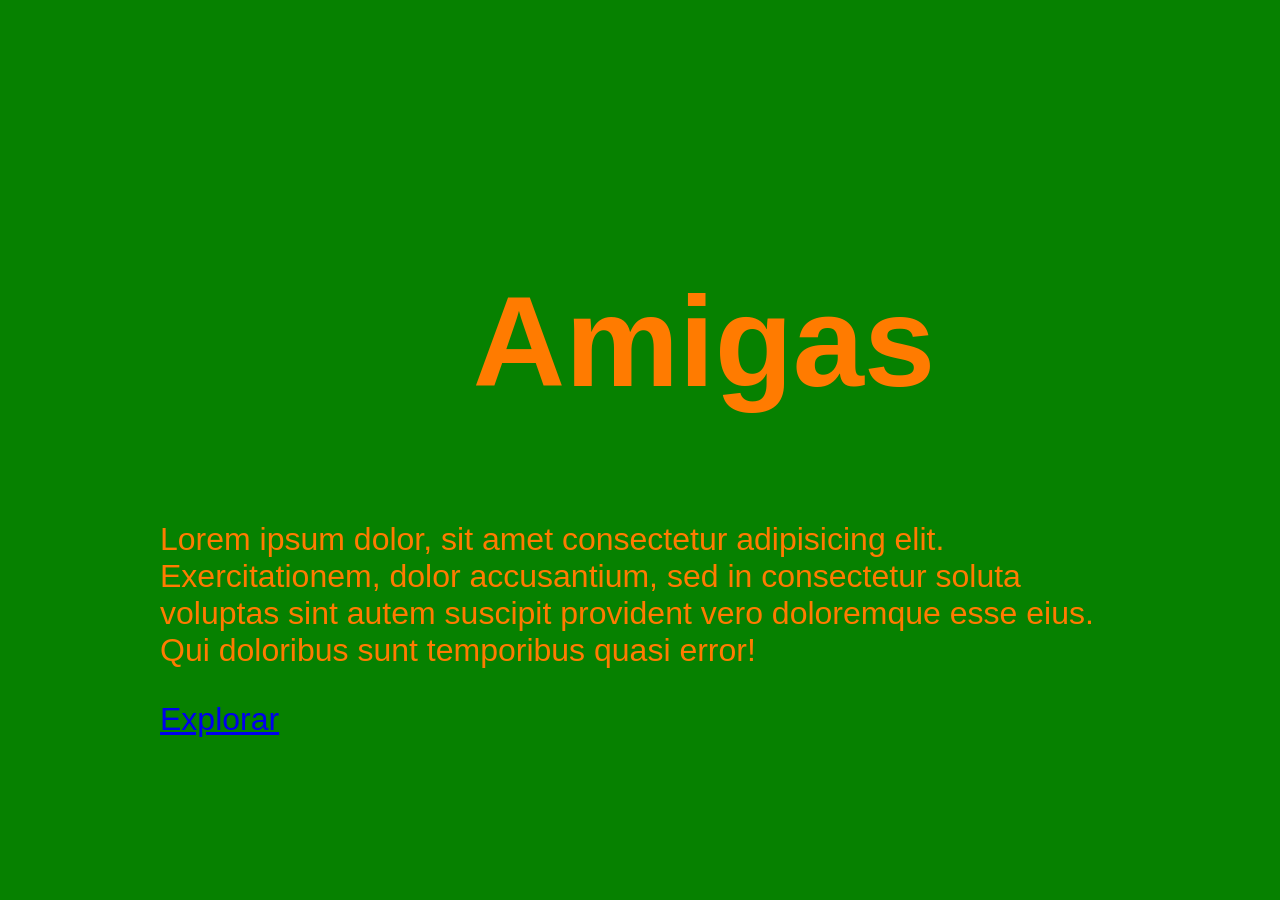
==== index.html @ 1dd59dc8 "change" ====
<!DOCTYPE html>
<html lang="en">
<head>
    <meta charset="UTF-8">
    <meta name="viewport" content="width=device-width, initial-scale=1.0">
    <title>Document</title>
    <link rel="stylesheet" href="./css/style.css">
</head>
<body>
    <main>
        <section class="hero">
            <header>
                <h1>Amigas</h1>
            </header>
            <p>Lorem ipsum dolor, sit amet consectetur adipisicing elit. Exercitationem, dolor accusantium, sed in consectetur soluta voluptas sint autem suscipit provident vero doloremque esse eius. Qui doloribus sunt temporibus quasi error!</p>
            <a href="./docs/">Explorar</a>
        </section>
    </main>
</body>
</html>
---- css/style.css ----
:root {
   --text-color: #ff7b00;
   --bg-color: rgb(6, 129, 0);
   --accent-color: rgba(0, 255, 225, 0.502);
   --font-title: "bd-orange-variable", sans-serif;
   --font-text: "roboto-flex", sans-serif;
}

body {
   background-color: var(--bg-color);
   color: var(--text-color);
   font-family: var(--font-text);
   font-variation-settings: "wght" 150;
   font-size: 2rem;
   /* cambio global */

}

/* El título permanece centrado; el resto del contenido
         estará en un contenedor centrado en la página y texto alineado a la izquierda */
header h1 {
   text-align: center;
}

/* Centrar el contenedor en la página (vertical y horizontal) */
body {
   min-height: 100vh;
   display: flex;
   flex-direction: column;
   align-items: center;
   justify-content: center;
   margin: 0;
}

main,
header,
footer {
   width: 100%;
   max-width: 960px;
   margin: 0 auto;
   padding: 0 2em;
}

h1,
h2,
h3,
h4 {
   font-family: var(--font-title);
   font-variation-settings: "wght" 700;
}

a {
   transition: all 120ms ease;
   font-variation-settings: 'opsz' 8, 'wght' 363, 'GRAD' 0, 'wdth' 118, 'slnt' 0, 'XOPQ' 96, 'YOPQ' 79, 'XTRA' 468, 'YTUC' 712, 'YTLC' 514, 'YTAS' 750, 'YTDE' -203, 'YTFI' 738;
}

a:hover {
   font-variation-settings: 'opsz' 8, 'wght' 300, 'GRAD' 0, 'wdth' 100, 'slnt' 0, 'XOPQ' 96, 'YOPQ' 79, 'XTRA' 468, 'YTUC' 712, 'YTLC' 514, 'YTAS' 750, 'YTDE' -203, 'YTFI' 738;
}

h1 {
   font-size: 4em;
}

h2 {
   font-size: 3em;
}

h3 {
   font-size: 2em;
}
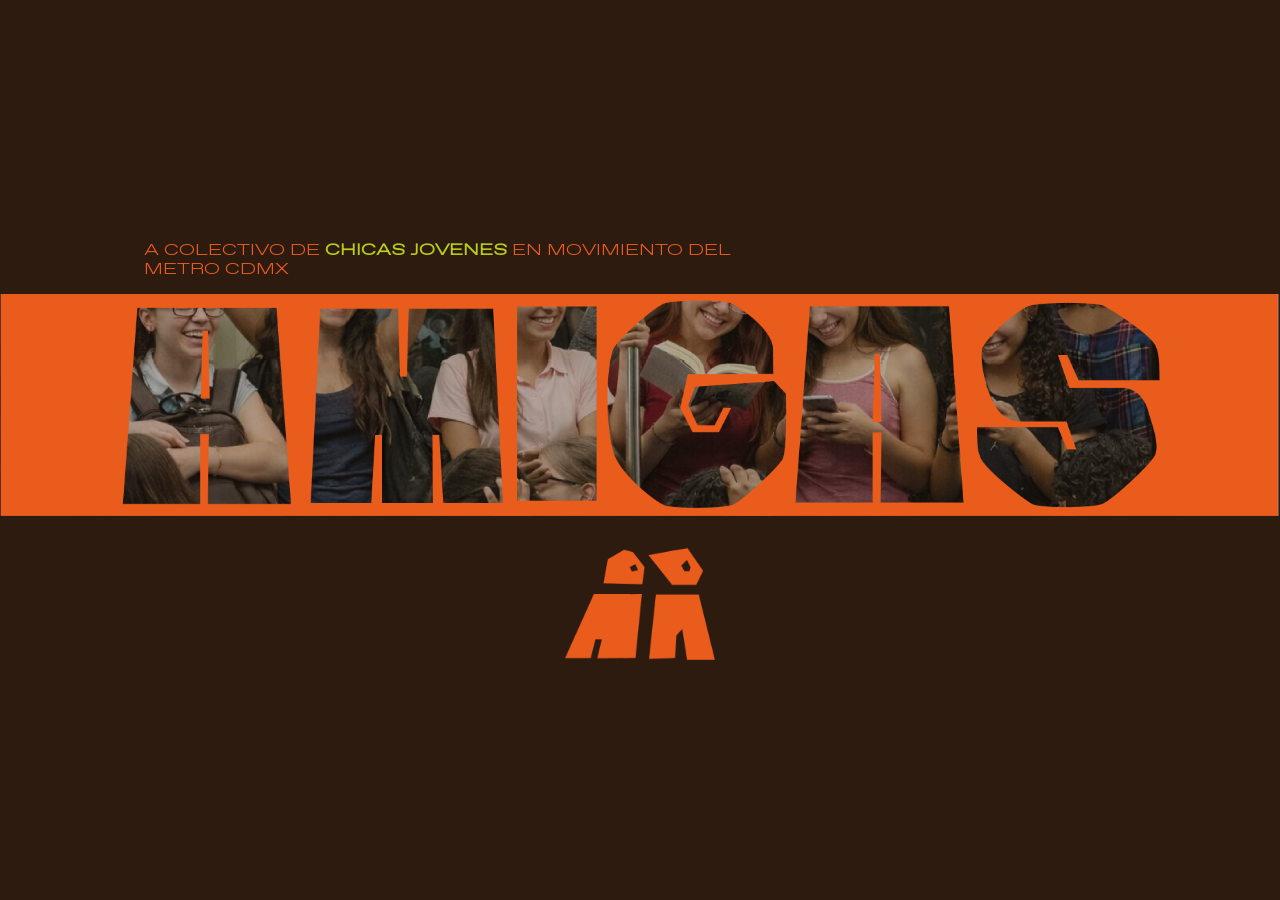
==== commit 78d65cb7: "pagina" ====
--- a/index.html
+++ b/index.html
@@ -3,17 +3,20 @@
 <head>
     <meta charset="UTF-8">
     <meta name="viewport" content="width=device-width, initial-scale=1.0">
-    <title>Document</title>
+    <title>Amigas</title>
     <link rel="stylesheet" href="./css/style.css">
 </head>
-<body>
+<body class="hero-body">
     <main>
         <section class="hero">
             <header>
-                <h1>Amigas</h1>
+                <p>A COLECTIVO DE <b>CHICAS JOVENES</b>
+                    EN MOVIMIENTO DEL METRO CDMX</p>
+                <h1><img src="./img/1.png" alt="Amigas"></h1>
             </header>
-            <p>Lorem ipsum dolor, sit amet consectetur adipisicing elit. Exercitationem, dolor accusantium, sed in consectetur soluta voluptas sint autem suscipit provident vero doloremque esse eius. Qui doloribus sunt temporibus quasi error!</p>
-            <a href="./docs/">Explorar</a>
+            <a href="./docs/" title="Conoce más" id="hero-link">
+                <img src="./img/2.png" alt="" width="100">
+            </a>
         </section>
     </main>
 </body>
--- a/css/style.css
+++ b/css/style.css
@@ -1,25 +1,38 @@
+
+@font-face {
+   font-family: "ABC";
+   src: url("ABCFavoritExpandedVariable-Trial.ttf") format("truetype");
+   font-weight: 400;
+   font-style: normal;
+}
+
 :root {
-   --text-color: #ff7b00;
-   --bg-color: rgb(6, 129, 0);
-   --accent-color: rgba(0, 255, 225, 0.502);
-   --font-title: "bd-orange-variable", sans-serif;
-   --font-text: "roboto-flex", sans-serif;
+   --text-color: #ea5c1c;
+   --bg-color: #2e1b10;
+   --accent-color: #bacf18;
+   --font: "ABC", sans-serif;
+}
+
+* {
+   box-sizing: border-box;
 }
 
 body {
    background-color: var(--bg-color);
    color: var(--text-color);
-   font-family: var(--font-text);
    font-variation-settings: "wght" 150;
-   font-size: 2rem;
+   font-size: 1rem;
    /* cambio global */
-
+   font-family: var(--font);
 }
 
 /* El título permanece centrado; el resto del contenido
          estará en un contenedor centrado en la página y texto alineado a la izquierda */
 header h1 {
    text-align: center;
+   color: transparent;
+   position: relative;
+   margin: 0;
 }
 
 /* Centrar el contenedor en la página (vertical y horizontal) */
@@ -40,12 +53,25 @@
    margin: 0 auto;
    padding: 0 2em;
 }
+.hero-body main,
+.hero-body header {
+    max-width: none;
+    width: 100%;
+    padding: 0;
+}
 
+.hero-body p{
+   padding: 1em;
+   margin: 0;
+   font-size: 1em;
+   max-width: 50%;
+   margin: 0 10%;
+   min-width: 280px;
+}
 h1,
 h2,
 h3,
 h4 {
-   font-family: var(--font-title);
    font-variation-settings: "wght" 700;
 }
 
@@ -68,4 +94,26 @@
 
 h3 {
    font-size: 2em;
-}+}
+
+img {
+   max-width: 100%;
+   position: relative;
+   left: 0;
+   top: 0;
+   width: 100%;
+}
+
+#hero-link img {
+   width: 20%;
+   min-width: 100px;
+   max-width: 150px;
+   position: relative;
+   margin: 1em auto;
+   display: block;
+}
+
+b {
+   color: #b9ce16;
+   font-weight: 900;
+}
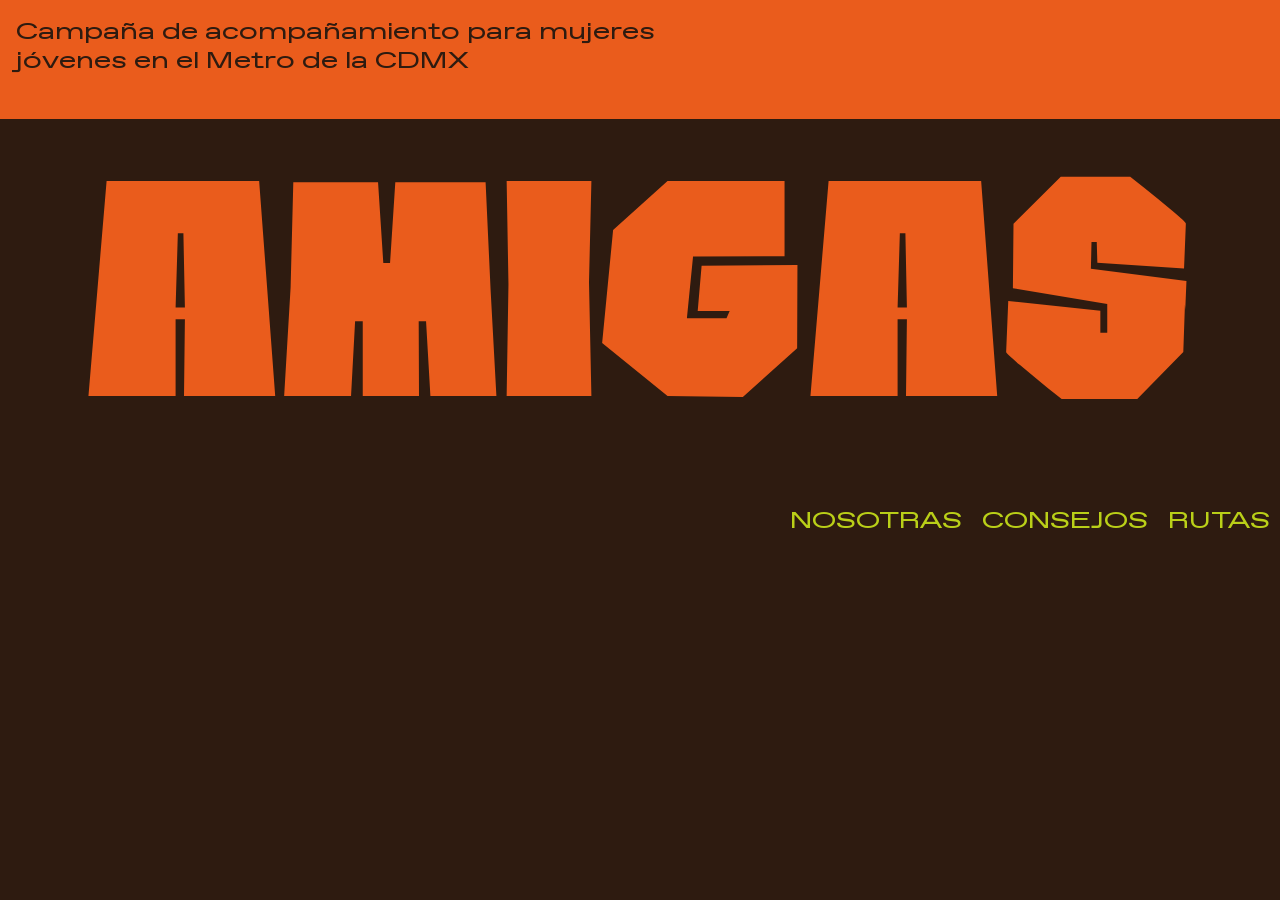
==== commit 743877fd: "2" ====
--- a/index.html
+++ b/index.html
@@ -7,17 +7,19 @@
     <link rel="stylesheet" href="./css/style.css">
 </head>
 <body class="hero-body">
+    <header id="header-home">
+        <p>Campaña de acompañamiento para mujeres jóvenes en el Metro de la CDMX </p>
+        <a href="">
+            <img src="./img/ruta.png" alt="">
+        </a>
+    </header>
     <main>
-        <section class="hero">
-            <header>
-                <p>A COLECTIVO DE <b>CHICAS JOVENES</b>
-                    EN MOVIMIENTO DEL METRO CDMX</p>
-                <h1><img src="./img/1.png" alt="Amigas"></h1>
-            </header>
-            <a href="./docs/" title="Conoce más" id="hero-link">
-                <img src="./img/2.png" alt="" width="100">
-            </a>
-        </section>
+        <h1>Amigas</h1>
+        <nav>
+            <a href="./nosotras.html" id="nosotras-link">Nosotras</a>
+            <a href="./consejos.html">Consejos</a>
+            <a href="./rutas.html">Rutas</a>
+        </nav>
     </main>
 </body>
 </html>
--- a/css/style.css
+++ b/css/style.css
@@ -5,12 +5,21 @@
    font-weight: 400;
    font-style: normal;
 }
-
+@font-face {
+    font-family: 'Camino';
+    src: url('Camino-Regular.woff2') format('woff2'),
+        url('Camino-Regular.woff') format('woff');
+    font-weight: normal;
+    font-style: normal;
+    font-display: swap;
+}
 :root {
    --text-color: #ea5c1c;
    --bg-color: #2e1b10;
+   --blue: #9ed2bc;
    --accent-color: #bacf18;
    --font: "ABC", sans-serif;
+   --font-title: "Camino", sans-serif;
 }
 
 * {
@@ -20,100 +29,85 @@
 body {
    background-color: var(--bg-color);
    color: var(--text-color);
-   font-variation-settings: "wght" 150;
    font-size: 1rem;
    /* cambio global */
    font-family: var(--font);
-}
-
-/* El título permanece centrado; el resto del contenido
-         estará en un contenedor centrado en la página y texto alineado a la izquierda */
-header h1 {
-   text-align: center;
-   color: transparent;
-   position: relative;
+   padding: 0;
    margin: 0;
 }
 
-/* Centrar el contenedor en la página (vertical y horizontal) */
-body {
-   min-height: 100vh;
-   display: flex;
-   flex-direction: column;
-   align-items: center;
-   justify-content: center;
+#header-home {
+   background-color: var(--text-color);
+   width: 100%;
+   color: var(--bg-color);
    margin: 0;
+   padding: 1em;
+}
+#header-home p {
+   margin: 0;
+   font-size: 1.5rem;
+   max-width: 640px;
 }
 
-main,
-header,
-footer {
-   width: 100%;
-   max-width: 960px;
-   margin: 0 auto;
-   padding: 0 2em;
-}
-.hero-body main,
-.hero-body header {
-    max-width: none;
-    width: 100%;
-    padding: 0;
-}
-
-.hero-body p{
-   padding: 1em;
-   margin: 0;
-   font-size: 1em;
-   max-width: 50%;
-   margin: 0 10%;
-   min-width: 280px;
-}
-h1,
-h2,
-h3,
-h4 {
-   font-variation-settings: "wght" 700;
-}
-
-a {
-   transition: all 120ms ease;
-   font-variation-settings: 'opsz' 8, 'wght' 363, 'GRAD' 0, 'wdth' 118, 'slnt' 0, 'XOPQ' 96, 'YOPQ' 79, 'XTRA' 468, 'YTUC' 712, 'YTLC' 514, 'YTAS' 750, 'YTDE' -203, 'YTFI' 738;
-}
-
-a:hover {
-   font-variation-settings: 'opsz' 8, 'wght' 300, 'GRAD' 0, 'wdth' 100, 'slnt' 0, 'XOPQ' 96, 'YOPQ' 79, 'XTRA' 468, 'YTUC' 712, 'YTLC' 514, 'YTAS' 750, 'YTDE' -203, 'YTFI' 738;
+h1, h2, h3 {
+   font-family: var(--font-title);
+   font-weight: 100;
+   text-transform: uppercase;
 }
 
 h1 {
-   font-size: 4em;
+   text-align: center;
+   color: var(--text-color);
+   position: relative;
+   margin: 0;
+   font-size: 24vw;
 }
 
 h2 {
-   font-size: 3em;
+   font-size: 15vw;
+   margin-bottom: 0;
+   text-align: center;
+   margin-top: 0;
 }
 
-h3 {
-   font-size: 2em;
+nav {
+   display: flex;
+   justify-content: center;
+   margin-top: 1em;
+   float: right;
+}
+a {
+   color: var(--accent-color);
+   text-decoration: none;
+   font-size: 1.5rem;
+   margin: 0 10px;
+   text-transform: uppercase;
 }
 
-img {
-   max-width: 100%;
-   position: relative;
-   left: 0;
-   top: 0;
-   width: 100%;
+a#home-link {
+   color: var(--text-color);
+   font-size: 2rem;
+   font-family: var(--font-title);
+   text-transform: uppercase;
+   transition: all 0.3s ease;
+}
+a#home-link:hover {
+   color: var(--accent-color);
+}
+section {
+   padding: 3em;
+   margin: 3em;
+   background-color: var(--blue);
+   border-radius: 10px;
 }
 
-#hero-link img {
-   width: 20%;
-   min-width: 100px;
-   max-width: 150px;
-   position: relative;
-   margin: 1em auto;
-   display: block;
+article
+{
+   margin-bottom: 20px;
+   background-color: var(--accent-color);
+   padding: 1rem;
 }
 
-b {
-   color: #b9ce16;
-   font-weight: 900;
-}
+p {
+   max-width: 60ch;
+}
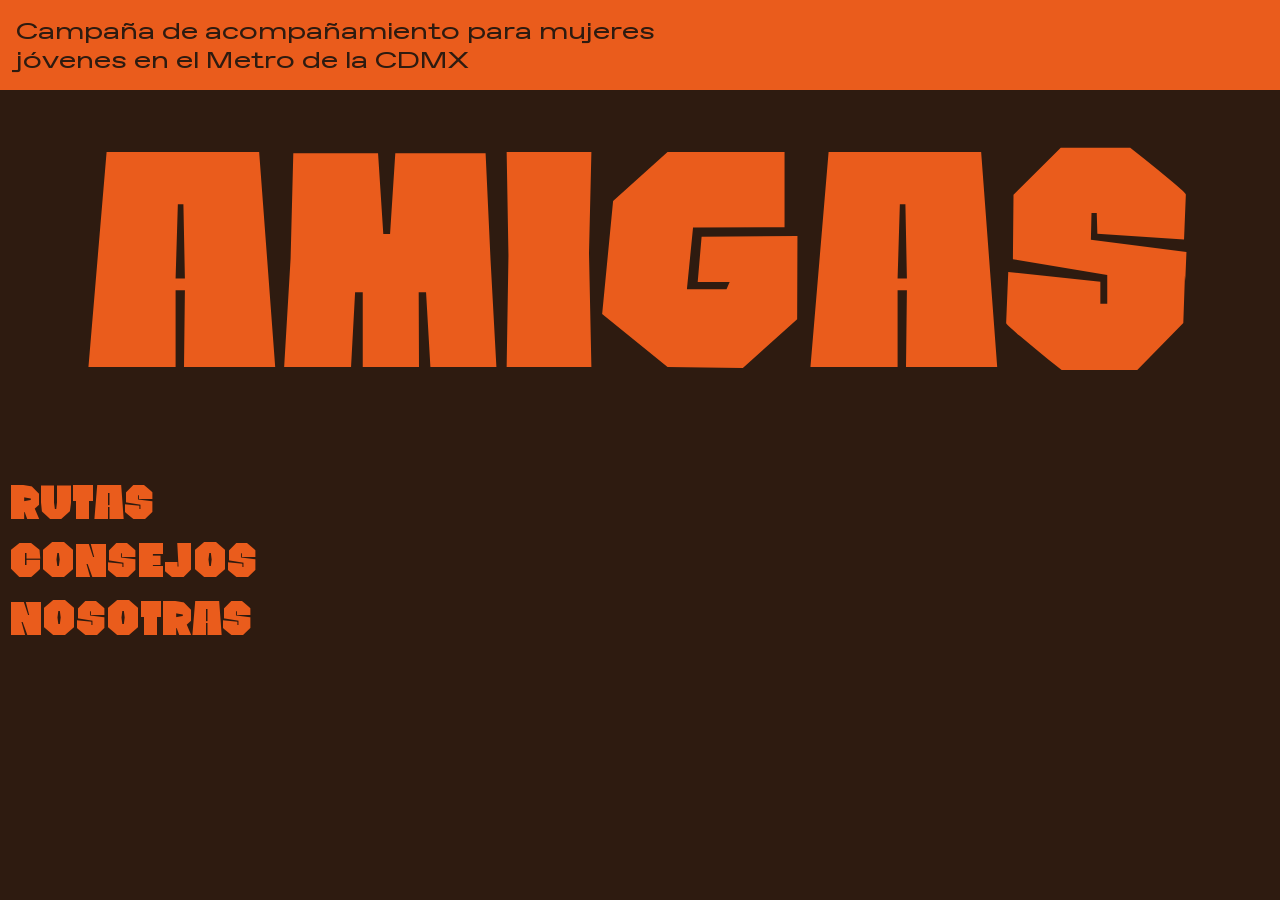
==== commit 4664c325: "cambios" ====
--- a/index.html
+++ b/index.html
@@ -1,5 +1,5 @@
 <!DOCTYPE html>
-<html lang="en">
+<html lang="es">
 <head>
     <meta charset="UTF-8">
     <meta name="viewport" content="width=device-width, initial-scale=1.0">
@@ -15,10 +15,11 @@
     </header>
     <main>
         <h1>Amigas</h1>
-        <nav>
+        <nav id="nav-home">
+            <a href="./rutas.html" id="rutas-link">Rutas</a>
+            <a href="./consejos.html" id="consejos-link">Consejos</a>
             <a href="./nosotras.html" id="nosotras-link">Nosotras</a>
-            <a href="./consejos.html">Consejos</a>
-            <a href="./rutas.html">Rutas</a>
+
         </nav>
     </main>
 </body>
--- a/css/style.css
+++ b/css/style.css
@@ -35,7 +35,13 @@
    padding: 0;
    margin: 0;
 }
-
+header {
+   display: flex;
+   justify-content: space-between;
+   align-items: center;
+   padding: 1em;
+   width: 100%;
+}
 #header-home {
    background-color: var(--text-color);
    width: 100%;
@@ -76,14 +82,47 @@
    margin-top: 1em;
    float: right;
 }
+nav#nav-home {
+   margin-top: 1em;
+   float: right;
+   width: 100%;
+   display: flex;
+   flex-direction: column;
+}
+
 a {
    color: var(--accent-color);
    text-decoration: none;
-   font-size: 1.5rem;
+   font-size: 2em;
    margin: 0 10px;
    text-transform: uppercase;
 }
-
+nav#nav-home a {
+   text-decoration: none;
+   font-size: 3rem;
+   margin: 0 10px;
+   text-transform: uppercase;
+   font-family: var(--font-title);
+   display: block;
+}
+a#nosotras-link {
+   color: var(--text-color);
+}
+a#nosotras-link:hover {
+   color: var(--accent-color);
+}
+a#consejos-link {
+   color: var(--text-color);
+}
+a#consejos-link:hover {
+   color: var(--accent-color);
+}
+a#rutas-link {
+   color: var(--text-color);
+}
+a#rutas-link:hover {
+   color: var(--accent-color);
+}
 a#home-link {
    color: var(--text-color);
    font-size: 2rem;
@@ -110,4 +149,6 @@
 
 p {
    max-width: 60ch;
+   font-family: var(--font);
+   font-size: 1.5rem;
 }
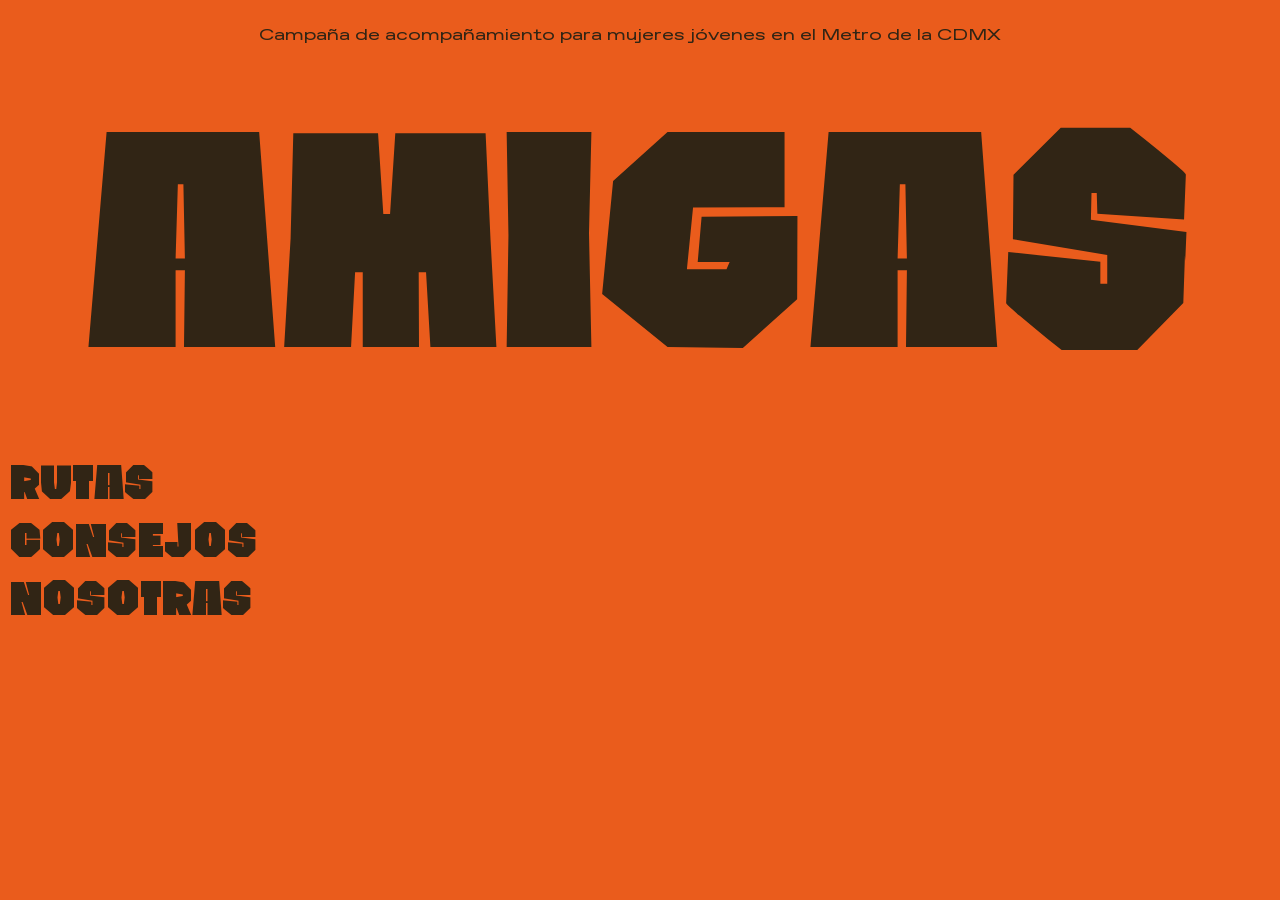
==== commit 9e66acac: "cambios con ai" ====
--- a/index.html
+++ b/index.html
@@ -6,7 +6,7 @@
     <title>Amigas</title>
     <link rel="stylesheet" href="./css/style.css">
 </head>
-<body class="hero-body">
+<body>
     <header id="header-home">
         <p>Campaña de acompañamiento para mujeres jóvenes en el Metro de la CDMX </p>
         <a href="">
@@ -14,7 +14,7 @@
         </a>
     </header>
     <main>
-        <h1>Amigas</h1>
+        <h1 class="type-hover">Amigas</h1>
         <nav id="nav-home">
             <a href="./rutas.html" id="rutas-link">Rutas</a>
             <a href="./consejos.html" id="consejos-link">Consejos</a>
--- a/css/style.css
+++ b/css/style.css
@@ -15,7 +15,7 @@
 }
 :root {
    --text-color: #ea5c1c;
-   --bg-color: #2e1b10;
+   --background-color: #312515;
    --blue: #9ed2bc;
    --accent-color: #bacf18;
    --font: "ABC", sans-serif;
@@ -27,13 +27,27 @@
 }
 
 body {
-   background-color: var(--bg-color);
-   color: var(--text-color);
+   background-color: var(--text-color);
+   color: var(--background-color);
    font-size: 1rem;
    /* cambio global */
    font-family: var(--font);
    padding: 0;
    margin: 0;
+}
+body#nosotras-body {
+   background-color: var(--background-color);
+   color: var(--text-color);
+}
+body#nosotras-body #home-link {
+   color: var(--text-color);
+}
+body#consejos-body {
+   background-color: var(--background-color);
+   color: var(--text-color);
+}
+body#consejos-body #home-link {
+   color: var(--text-color);
 }
 header {
    display: flex;
@@ -45,25 +59,31 @@
 #header-home {
    background-color: var(--text-color);
    width: 100%;
-   color: var(--bg-color);
+   color: var(--background-color);
    margin: 0;
    padding: 1em;
 }
 #header-home p {
    margin: 0;
-   font-size: 1.5rem;
-   max-width: 640px;
+   font-size: 1rem;
+   line-height: 1.1;
+   width: 100%;
+   max-width: none;
+   text-align: center;
+   white-space: nowrap;
+   overflow: visible;
 }
 
 h1, h2, h3 {
    font-family: var(--font-title);
    font-weight: 100;
    text-transform: uppercase;
+   /* font-variant-ligatures: discretionary-ligatures; */
 }
 
 h1 {
    text-align: center;
-   color: var(--text-color);
+   color: var(--background-color);
    position: relative;
    margin: 0;
    font-size: 24vw;
@@ -96,6 +116,8 @@
    font-size: 2em;
    margin: 0 10px;
    text-transform: uppercase;
+   font-family: 'Camino';
+   align-items: center;
 }
 nav#nav-home a {
    text-decoration: none;
@@ -104,27 +126,31 @@
    text-transform: uppercase;
    font-family: var(--font-title);
    display: block;
+   font-variant-ligatures: none;
 }
 a#nosotras-link {
-   color: var(--text-color);
+   color: var(--background-color);
 }
 a#nosotras-link:hover {
    color: var(--accent-color);
+   font-variant-ligatures: discretionary-ligatures;
 }
 a#consejos-link {
-   color: var(--text-color);
+   color: var(--background-color);
 }
 a#consejos-link:hover {
    color: var(--accent-color);
+   font-variant-ligatures: discretionary-ligatures;
 }
 a#rutas-link {
-   color: var(--text-color);
+   color: var(--background-color);
 }
 a#rutas-link:hover {
    color: var(--accent-color);
+   font-variant-ligatures: discretionary-ligatures;
 }
 a#home-link {
-   color: var(--text-color);
+   color: var(--background-color);
    font-size: 2rem;
    font-family: var(--font-title);
    text-transform: uppercase;
@@ -132,6 +158,52 @@
 }
 a#home-link:hover {
    color: var(--accent-color);
+}
+/* Reusable hover class: same effect as footer menu links */
+.accent-hover {
+   color: var(--background-color);
+   transition: color 0.25s ease;
+}
+.accent-hover:hover {
+   color: var(--accent-color);
+   font-variant-ligatures: discretionary-ligatures;
+}
+
+/* Type-only hover: only applies typographic variation, no color change */
+.type-hover {
+   color: inherit;
+   transition: font-variation-settings 0.25s ease, font-variant-ligatures 0.25s ease;
+}
+.type-hover:hover {
+   font-variant-ligatures: discretionary-ligatures;
+}
+
+/* Top-right nav links: base + page-specific hover colors */
+.nav-link {
+   color: inherit;
+   text-decoration: none;
+   transition: color 0.25s ease;
+   font-family: var(--font-title);
+}
+.nav-link:hover {
+   font-variant-ligatures: discretionary-ligatures;
+}
+
+/* Hover color per page */
+body#nosotras-body .nav-link:hover,
+body#consejos-body .nav-link:hover {
+   color: var(--text-color); /* naranja */
+}
+body#rutas-body .nav-link:hover {
+   color: var(--background-color); /* café */
+}
+
+/* Ensure the top-left home link (id=home-link) uses green on hover even if body rules set color */
+body#nosotras-body #home-link.accent-hover:hover,
+body#consejos-body #home-link.accent-hover:hover,
+body#rutas-body #home-link.accent-hover:hover {
+   color: var(--accent-color);
+   font-variant-ligatures: discretionary-ligatures;
 }
 section {
    padding: 3em;
@@ -151,4 +223,4 @@
    max-width: 60ch;
    font-family: var(--font);
    font-size: 1.5rem;
-}+}
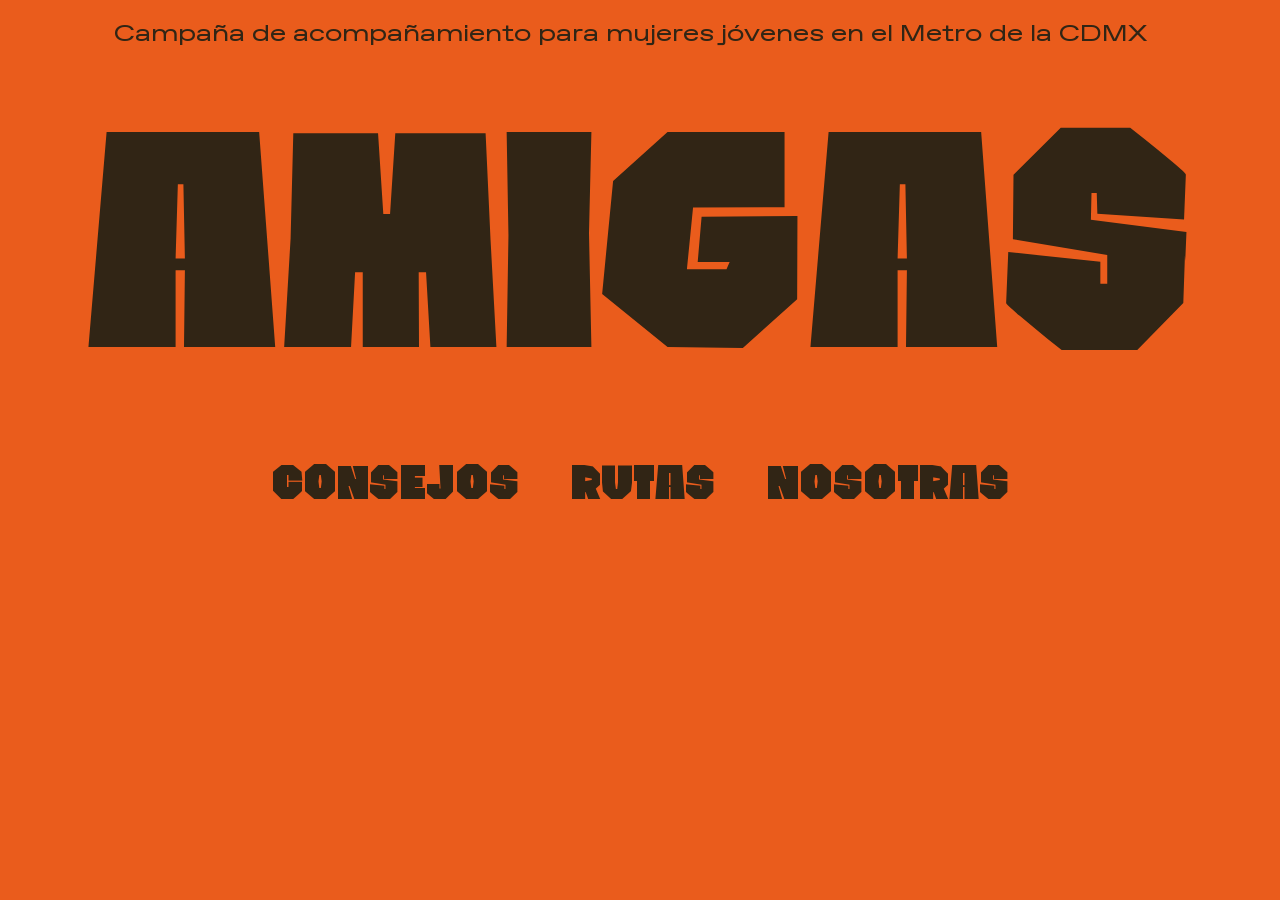
==== commit 47889621: "ayuda ai" ====
--- a/index.html
+++ b/index.html
@@ -8,7 +8,7 @@
 </head>
 <body>
     <header id="header-home">
-        <p>Campaña de acompañamiento para mujeres jóvenes en el Metro de la CDMX </p>
+        <p class="home-subtitle">Campaña de acompañamiento para mujeres jóvenes en el Metro de la CDMX</p>
         <a href="">
             <img src="./img/ruta.png" alt="">
         </a>
@@ -16,8 +16,8 @@
     <main>
         <h1 class="type-hover">Amigas</h1>
         <nav id="nav-home">
+            <a href="./consejos.html" id="consejos-link">Consejos</a>
             <a href="./rutas.html" id="rutas-link">Rutas</a>
-            <a href="./consejos.html" id="consejos-link">Consejos</a>
             <a href="./nosotras.html" id="nosotras-link">Nosotras</a>
 
         </nav>
--- a/css/style.css
+++ b/css/style.css
@@ -23,6 +23,7 @@
 }
 
 * {
+   font-style: var(--font);
    box-sizing: border-box;
 }
 
@@ -41,6 +42,27 @@
 }
 body#nosotras-body #home-link {
    color: var(--text-color);
+}
+
+/* Paragraph layout for Nosotras page: keep text left-aligned but add side gutters */
+body#nosotras-body main p {
+   margin-left: 220px;
+   margin-right: 220px;
+   text-align: left;
+}
+
+/* Ensure third paragraph keeps inherited color (remove previous blue) */
+body#nosotras-body main p:nth-of-type(3) {
+   color: inherit;
+}
+
+/* Fourth paragraph on Nosotras: centered, bold, and project blue color; keep side margins */
+body#nosotras-body main p:nth-of-type(4) {
+   text-align: center;
+   font-weight: 700;
+   color: var(--blue);
+   margin-left: 220px;
+   margin-right: 220px;
 }
 body#consejos-body {
    background-color: var(--background-color);
@@ -104,10 +126,12 @@
 }
 nav#nav-home {
    margin-top: 1em;
-   float: right;
    width: 100%;
    display: flex;
-   flex-direction: column;
+   flex-direction: row;
+   justify-content: center;
+   align-items: center;
+   gap: 2rem;
 }
 
 a {
@@ -125,7 +149,7 @@
    margin: 0 10px;
    text-transform: uppercase;
    font-family: var(--font-title);
-   display: block;
+   display: inline-block;
    font-variant-ligatures: none;
 }
 a#nosotras-link {
@@ -176,33 +200,120 @@
 }
 .type-hover:hover {
    font-variant-ligatures: discretionary-ligatures;
+   color: inherit;
+}
+
+/* Subtitle in header (Home) */
+.site-subtitle {
+   font-size: 1.2rem;
+   line-height: 1.05;
+   margin: 0 0 0.25rem 0;
+   text-align: center;
+   white-space: nowrap;
+   display: block;
+}
+
+/* Stronger selector for Home subtitle to override #header-home p specificity */
+#header-home .home-subtitle {
+   font-size: clamp(1.05rem, 2.2vw, 1.4rem);
+   line-height: 1.05;
+   margin: 0 0 0.12rem 0;
+   text-align: center;
+   white-space: nowrap;
+   display: block;
+}
+
+/* Center main title on consejos page */
+body#consejos-body h2 {
+   text-align: center;
+   margin: 0 auto 1rem auto;
+   display: block;
+}
+
+/* Spacing for the intro paragraphs and form on the consejos page */
+body#consejos-body .consejos-intro {
+   margin-bottom: 5px;
+}
+body#consejos-body .consejos-subtext {
+   margin-top: 0;
+   margin-bottom: 60px;
+}
+body#consejos-body .consejos-box {
+   margin-top: 0;
+}
+
+/* 'Consejos de otras amigas' section: center title and options; options use café color */
+body#consejos-body .consejos-otras-title {
+   text-align: center;
+   margin: 0 0 0.75rem 0;
+}
+body#consejos-body .consejos-otras-options {
+   /* ensure this nav doesn't inherit the global nav float and spans full width */
+   float: none !important;
+   width: 100% !important;
+   max-width: none;
+   display: flex;
+   justify-content: center;
+   align-items: center;
+   gap: 2rem;
+   text-align: center;
+   margin-left: auto;
+   margin-right: auto;
+}
+body#consejos-body .consejos-otras-options a {
+   color: #312515;
+   text-decoration: none;
+   display: inline-block;
+}
+/* Hover for the options: change to project orange */
+body#consejos-body .consejos-otras-options a:hover {
+   color: var(--text-color);
+   font-variant-ligatures: discretionary-ligatures;
+}
+
+/* Ensure the title's hover only applies typographic variation (no color change) */
+body#consejos-body .consejos-otras-title.type-hover:hover {
+   color: inherit;
 }
 
 /* Top-right nav links: base + page-specific hover colors */
-.nav-link {
-   color: inherit;
+/* Top-right nav links - global class used in header nav */
+.top-nav-link {
+   color: var(--accent-color);
    text-decoration: none;
-   transition: color 0.25s ease;
+   transition: color 0.18s ease, font-variant-ligatures 0.18s ease;
    font-family: var(--font-title);
-}
-.nav-link:hover {
-   font-variant-ligatures: discretionary-ligatures;
-}
-
-/* Hover color per page */
-body#nosotras-body .nav-link:hover,
-body#consejos-body .nav-link:hover {
-   color: var(--text-color); /* naranja */
-}
-body#rutas-body .nav-link:hover {
-   color: var(--background-color); /* café */
+   font-variant-ligatures: none;
+}
+.top-nav-link:hover {
+   font-variant-ligatures: discretionary-ligatures;
+}
+
+/* Hover color for top-right nav links: orange on hover on all internal pages */
+body#nosotras-body header nav a.top-nav-link:hover,
+body#consejos-body header nav a.top-nav-link:hover,
+body#rutas-body header nav a.top-nav-link:hover {
+   color: var(--text-color);
 }
 
 /* Ensure the top-left home link (id=home-link) uses green on hover even if body rules set color */
+/* routes page palette: cafe background, orange text */
+body#rutas-body {
+   background-color: var(--background-color);
+   color: var(--text-color);
+}
+body#rutas-body #home-link {
+   color: var(--text-color);
+}
+
+/* top-left home link hover: green in nosotras/consejos, keep orange (no color change) in rutas */
 body#nosotras-body #home-link.accent-hover:hover,
-body#consejos-body #home-link.accent-hover:hover,
+body#consejos-body #home-link.accent-hover:hover {
+   color: var(--accent-color);
+   font-variant-ligatures: discretionary-ligatures;
+}
 body#rutas-body #home-link.accent-hover:hover {
-   color: var(--accent-color);
+   color: var(--text-color);
    font-variant-ligatures: discretionary-ligatures;
 }
 section {
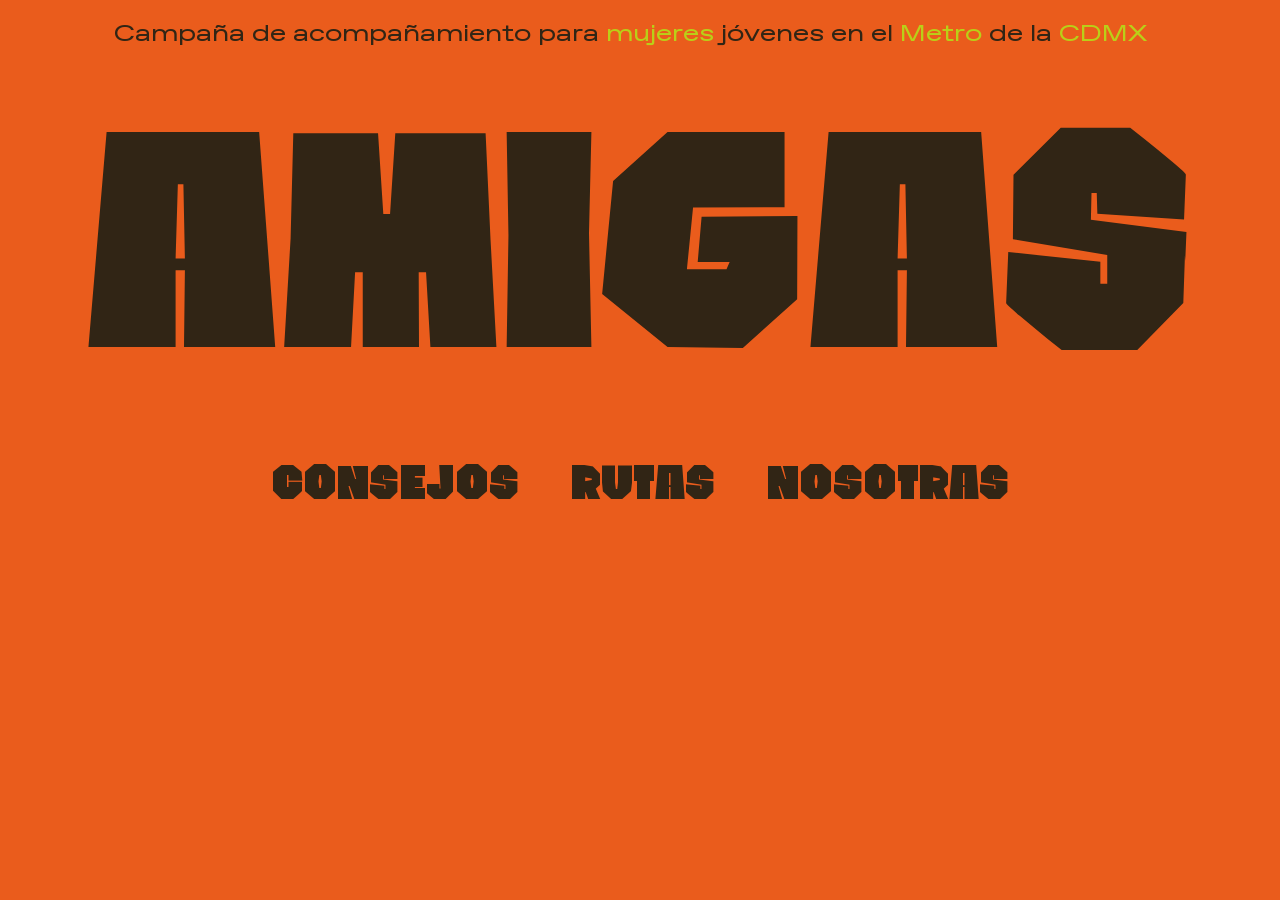
==== commit 330cc3b4: "cambios juann" ====
--- a/index.html
+++ b/index.html
@@ -8,7 +8,7 @@
 </head>
 <body>
     <header id="header-home">
-        <p class="home-subtitle">Campaña de acompañamiento para mujeres jóvenes en el Metro de la CDMX</p>
+        <p class="home-subtitle">Campaña de acompañamiento para <span class="home-highlight">mujeres</span> jóvenes en el <span class="home-highlight">Metro</span> de la <span class="home-highlight">CDMX</span></p>
         <a href="">
             <img src="./img/ruta.png" alt="">
         </a>
--- a/css/style.css
+++ b/css/style.css
@@ -46,8 +46,6 @@
 
 /* Paragraph layout for Nosotras page: keep text left-aligned but add side gutters */
 body#nosotras-body main p {
-   margin-left: 220px;
-   margin-right: 220px;
    text-align: left;
 }
 
@@ -61,8 +59,14 @@
    text-align: center;
    font-weight: 700;
    color: var(--blue);
-   margin-left: 220px;
-   margin-right: 220px;
+   width: 80%;
+   margin: 3em auto;
+   text-wrap-style: balance;
+}
+
+/* Color only the first word "Amigas" in the first paragraph on the Nosotras page */
+body#nosotras-body main p:first-of-type .nos-first {
+   color: var(--accent-color);
 }
 body#consejos-body {
    background-color: var(--background-color);
@@ -132,6 +136,15 @@
    justify-content: center;
    align-items: center;
    gap: 2rem;
+}
+
+/* Home menu link colors: base #312515, hover #bacf18 with typographic variant */
+nav#nav-home a {
+   color: var(--background-color);
+}
+nav#nav-home a:hover {
+   color: var(--accent-color);
+   font-variant-ligatures: discretionary-ligatures;
 }
 
 a {
@@ -152,27 +165,7 @@
    display: inline-block;
    font-variant-ligatures: none;
 }
-a#nosotras-link {
-   color: var(--background-color);
-}
-a#nosotras-link:hover {
-   color: var(--accent-color);
-   font-variant-ligatures: discretionary-ligatures;
-}
-a#consejos-link {
-   color: var(--background-color);
-}
-a#consejos-link:hover {
-   color: var(--accent-color);
-   font-variant-ligatures: discretionary-ligatures;
-}
-a#rutas-link {
-   color: var(--background-color);
-}
-a#rutas-link:hover {
-   color: var(--accent-color);
-   font-variant-ligatures: discretionary-ligatures;
-}
+/* top-nav links use the `.top-nav-link` class in HTML; ID selectors removed as unused */
 a#home-link {
    color: var(--background-color);
    font-size: 2rem;
@@ -223,6 +216,11 @@
    display: block;
 }
 
+/* Highlight specific words in the Home subtitle */
+#header-home .home-subtitle .home-highlight {
+   color: var(--accent-color);
+}
+
 /* Center main title on consejos page */
 body#consejos-body h2 {
    text-align: center;
@@ -240,6 +238,54 @@
 }
 body#consejos-body .consejos-box {
    margin-top: 0;
+   width: 100%;
+   max-width: 820px;
+   margin-left: auto;
+   margin-right: auto;
+   box-sizing: border-box;
+}
+
+/* Make the textarea in consejos bigger and more comfortable to write in */
+body#consejos-body .consejos-box textarea,
+body#consejos-body .consejos-box #consejo {
+   width: 100%;
+   max-width: 100%;
+   min-height: 240px;
+   padding: 20px;
+   box-sizing: border-box;
+   resize: vertical;
+}
+
+/* Typography and color inside the consejos textarea only */
+body#consejos-body .consejos-box textarea,
+body#consejos-body .consejos-box #consejo {
+   font-family: "ABC", sans-serif;
+   color: var(--text-color);
+   font-size: 1rem;
+   line-height: 1.3;
+}
+
+/* Placeholder styling (keep same font and color) */
+body#consejos-body .consejos-box textarea::placeholder,
+body#consejos-body .consejos-box #consejo::placeholder {
+   font-family: "ABC", sans-serif;
+   color: var(--text-color);
+   font-size: 1rem;
+   opacity: 1;
+}
+
+/* Vendor prefixes for placeholder for broader browser support */
+body#consejos-body .consejos-box textarea::-webkit-input-placeholder,
+body#consejos-body .consejos-box #consejo::-webkit-input-placeholder {
+   font-family: "ABC", sans-serif;
+   color: var(--text-color);
+   opacity: 1;
+}
+body#consejos-body .consejos-box textarea:-ms-input-placeholder,
+body#consejos-body .consejos-box #consejo:-ms-input-placeholder {
+   font-family: "ABC", sans-serif;
+   color: var(--text-color);
+   opacity: 1;
 }
 
 /* 'Consejos de otras amigas' section: center title and options; options use café color */
@@ -248,17 +294,58 @@
    margin: 0 0 0.75rem 0;
 }
 body#consejos-body .consejos-otras-options {
-   /* ensure this nav doesn't inherit the global nav float and spans full width */
-   float: none !important;
-   width: 100% !important;
-   max-width: none;
+   /* centered horizontal bar just under the title */
+    display: inline-flex;
+    justify-content: center;
+    align-items: center;
+    gap: 2rem;
+    text-align: center;
+    margin: 0;
+    background: var(--blue);
+    padding: 0.6rem 1.2rem;
+    border-radius: 0; /* use sharp corners as requested */
+}
+
+/* Wrapper to ensure the filter bar is perfectly centered in the page */
+body#consejos-body .consejos-filter-wrapper {
+   width: 100%;
    display: flex;
    justify-content: center;
    align-items: center;
-   gap: 2rem;
-   text-align: center;
-   margin-left: auto;
-   margin-right: auto;
+   margin-bottom: 8px;
+}
+
+/* Explicit bar class: keep width to fit-content so wrapper centers it */
+body#consejos-body .consejos-filter-bar {
+   width: max-content;
+}
+
+/* Responsive tweaks for the consejos options bar */
+@media (max-width: 700px) {
+   body#consejos-body .consejos-otras-options {
+      padding: 0.4rem 0.8rem;
+      gap: 1rem;
+   }
+   body#consejos-body .consejos-otras-options a {
+      font-size: 1.6rem;
+   }
+}
+
+@media (max-width: 420px) {
+   body#consejos-body .consejos-otras-options {
+      padding: 0.3rem 0.6rem;
+      gap: 0.6rem;
+   }
+   body#consejos-body .consejos-otras-options a {
+      font-size: 1.4rem;
+   }
+}
+
+/* Remove blue backgrounds from other section containers on the consejos page so
+   only the options bar shows the blue rectangle */
+body#consejos-body section {
+   background: none !important;
+   border-radius: 0 !important;
 }
 body#consejos-body .consejos-otras-options a {
    color: #312515;
@@ -271,9 +358,107 @@
    font-variant-ligatures: discretionary-ligatures;
 }
 
+/* Slightly increase font size for the consejos filter links (only on consejos page) */
+body#consejos-body .consejos-otras-options a {
+   font-size: 2.2rem;
+}
+
+/* visual state for active filter */
+body#consejos-body .consejos-otras-options a.active {
+   text-decoration: underline;
+   font-weight: 400 !important;
+   font-variant-ligatures: discretionary-ligatures;
+   color: var(--text-color) !important;
+}
+
 /* Ensure the title's hover only applies typographic variation (no color change) */
 body#consejos-body .consejos-otras-title.type-hover:hover {
    color: inherit;
+}
+
+/* Reduce vertical gap between filters and messages in consejos page */
+body#consejos-body section#consejos {
+   padding-top: 1rem !important;
+   margin-top: 1rem !important;
+   /* remove the global blue background for this section only */
+   background: none !important;
+}
+
+body#consejos-body .consejos-otras-options {
+   margin-bottom: 8px !important;
+}
+
+body#consejos-body #consejos-list {
+   margin-top: 8px;
+   padding-top: 0;
+}
+
+/* Remove focus outline for the mensajes textarea only on consejos page */
+body#consejos-body .consejos-box textarea:focus,
+body#consejos-body .consejos-box #consejo:focus,
+body#consejos-body .consejos-box textarea:focus-visible,
+body#consejos-body .consejos-box #consejo:focus-visible {
+   outline: none !important;
+   box-shadow: none !important;
+}
+
+/* Form actions row: category left, submit button right */
+body#consejos-body .consejos-box .form-actions-row {
+   width: 100%;
+   display: flex;
+   justify-content: space-between;
+   align-items: center;
+   gap: 1rem;
+   box-sizing: border-box;
+}
+
+body#consejos-body .consejos-box .categoria-left {
+   display: flex;
+   align-items: center;
+   gap: 0.75rem;
+}
+
+body#consejos-body .consejos-box .categoria-left label {
+   margin: 0;
+}
+
+body#consejos-body .consejos-box .submit-right {
+   display: flex;
+   align-items: center;
+}
+
+/* Ensure the submit button hugs the right edge of the form box */
+body#consejos-body .consejos-box .submit-right button[type="submit"] {
+   margin-left: 0;
+}
+
+@media (max-width: 520px) {
+   body#consejos-body .consejos-box .form-actions-row {
+      flex-direction: column;
+      align-items: stretch;
+      gap: 0.6rem;
+   }
+   body#consejos-body .consejos-box .submit-right {
+      align-self: flex-end;
+   }
+}
+
+/* Style only the submit button inside the consejos form */
+body#consejos-body .consejos-box button[type="submit"] {
+   background-color: var(--text-color); /* #ea5c1c */
+   color: var(--background-color); /* #312515 */
+   border: none;
+   outline: none;
+   padding: 10px 18px;
+   font-family: "ABC", sans-serif;
+   cursor: pointer;
+   transition: background-color 0.22s ease, color 0.22s ease;
+}
+
+body#consejos-body .consejos-box button[type="submit"]:hover,
+body#consejos-body .consejos-box button[type="submit"]:focus-visible {
+   background-color: var(--background-color); /* #312515 */
+   color: var(--text-color); /* #ea5c1c */
 }
 
 /* Top-right nav links: base + page-specific hover colors */
@@ -335,3 +520,17 @@
    font-family: var(--font);
    font-size: 1.5rem;
 }
+
+
+.text-container {
+   width: 80%;
+   max-width: 790px;
+   margin: 0 auto;
+   min-width: 290px;
+}
+
+#nosotras {
+   background-color: transparent;
+   padding: 0;
+   margin: 0;
+}  
